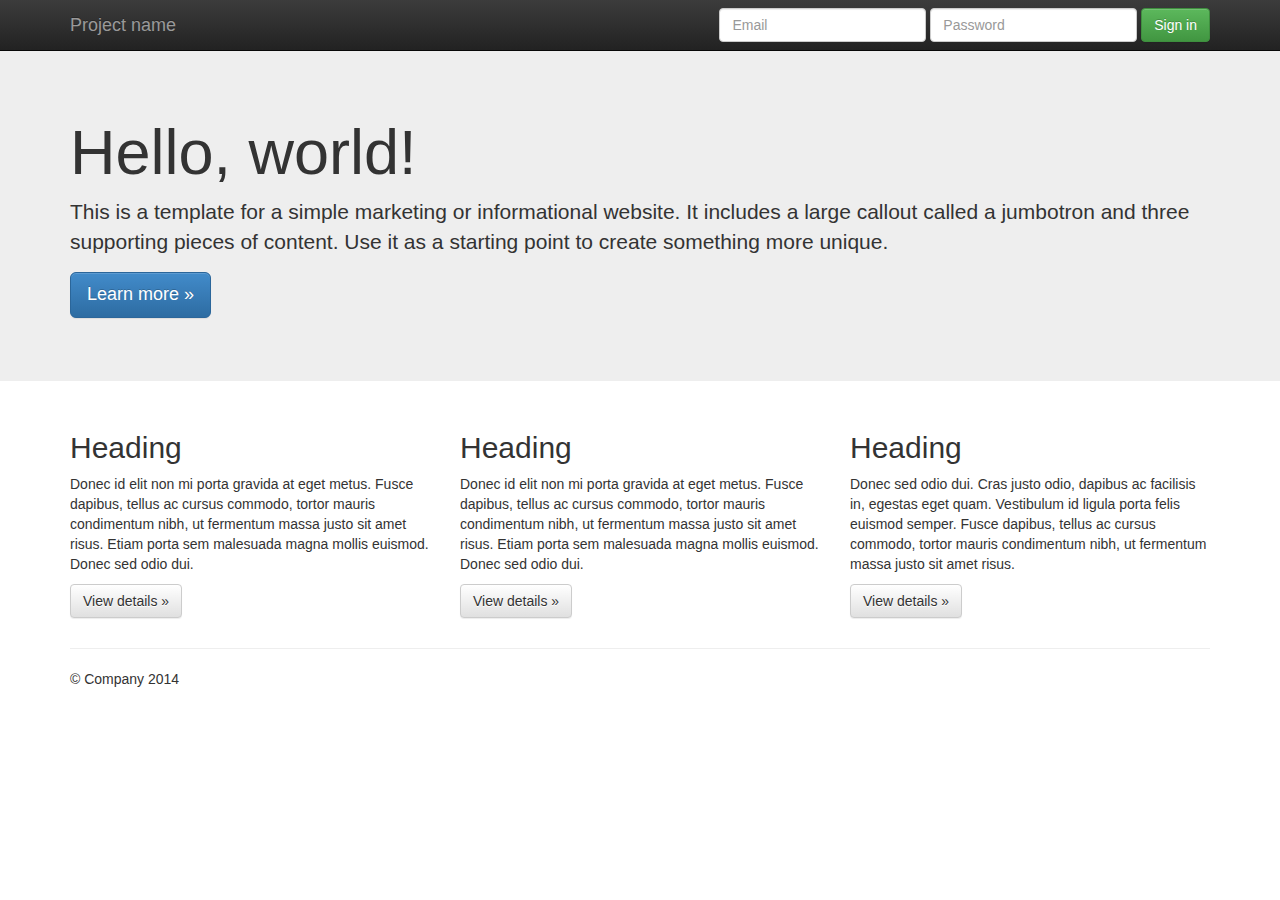
==== index.html @ ec1fefd2 "initial commit" ====
<!DOCTYPE html>
<html class="no-js">
    <head>
        <meta charset="utf-8">
        <meta http-equiv="X-UA-Compatible" content="IE=edge,chrome=1">
        <title>Dev Day</title>
        <meta name="description" content="">
        <meta name="viewport" content="width=device-width, initial-scale=1">

        <link rel="stylesheet" href="css/bootstrap.min.css">
        <style>
            body {
                padding-top: 50px;
                padding-bottom: 20px;
            }
        </style>
        <link rel="stylesheet" href="css/bootstrap-theme.min.css">
        <link rel="stylesheet" href="css/main.css">

        <script src="js/vendor/modernizr-2.6.2-respond-1.1.0.min.js"></script>
    </head>
    <body>
      <div class="navbar navbar-inverse navbar-fixed-top" role="navigation">
        <div class="container">
          <div class="navbar-header">
            <button type="button" class="navbar-toggle" data-toggle="collapse" data-target=".navbar-collapse">
              <span class="sr-only">Toggle navigation</span>
              <span class="icon-bar"></span>
              <span class="icon-bar"></span>
              <span class="icon-bar"></span>
            </button>
            <a class="navbar-brand" href="#">Project name</a>
          </div>
          <div class="navbar-collapse collapse">
            <form class="navbar-form navbar-right" role="form">
              <div class="form-group">
                <input type="text" placeholder="Email" class="form-control">
              </div>
              <div class="form-group">
                <input type="password" placeholder="Password" class="form-control">
              </div>
              <button type="submit" class="btn btn-success">Sign in</button>
            </form>
          </div><!--/.navbar-collapse -->
        </div>
      </div>

      <!-- Main jumbotron for a primary marketing message or call to action -->
      <div class="jumbotron">
        <div class="container">
          <h1>Hello, world!</h1>
          <p>This is a template for a simple marketing or informational website. It includes a large callout called a jumbotron and three supporting pieces of content. Use it as a starting point to create something more unique.</p>
          <p><a class="btn btn-primary btn-lg" role="button">Learn more &raquo;</a></p>
        </div>
      </div>

      <div class="container">
        <!-- Example row of columns -->
        <div class="row">
          <div class="col-md-4">
            <h2>Heading</h2>
            <p>Donec id elit non mi porta gravida at eget metus. Fusce dapibus, tellus ac cursus commodo, tortor mauris condimentum nibh, ut fermentum massa justo sit amet risus. Etiam porta sem malesuada magna mollis euismod. Donec sed odio dui. </p>
            <p><a class="btn btn-default" href="#" role="button">View details &raquo;</a></p>
          </div>
          <div class="col-md-4">
            <h2>Heading</h2>
            <p>Donec id elit non mi porta gravida at eget metus. Fusce dapibus, tellus ac cursus commodo, tortor mauris condimentum nibh, ut fermentum massa justo sit amet risus. Etiam porta sem malesuada magna mollis euismod. Donec sed odio dui. </p>
            <p><a class="btn btn-default" href="#" role="button">View details &raquo;</a></p>
         </div>
          <div class="col-md-4">
            <h2>Heading</h2>
            <p>Donec sed odio dui. Cras justo odio, dapibus ac facilisis in, egestas eget quam. Vestibulum id ligula porta felis euismod semper. Fusce dapibus, tellus ac cursus commodo, tortor mauris condimentum nibh, ut fermentum massa justo sit amet risus.</p>
            <p><a class="btn btn-default" href="#" role="button">View details &raquo;</a></p>
          </div>
        </div>

        <hr>

        <footer>
          <p>&copy; Company 2014</p>
        </footer>
      </div>
        <!-- /container -->        
        <script src="//ajax.googleapis.com/ajax/libs/jquery/1.11.1/jquery.min.js"></script>
        <script>window.jQuery || document.write('<script src="js/vendor/jquery-1.11.1.min.js"><\/script>')</script>
        <script src="js/vendor/bootstrap.min.js"></script>
        <script src="js/main.js"></script>
    </body>
</html>
---- css/main.css ----
/* ==========================================================================
   Author's custom styles
   ========================================================================== */
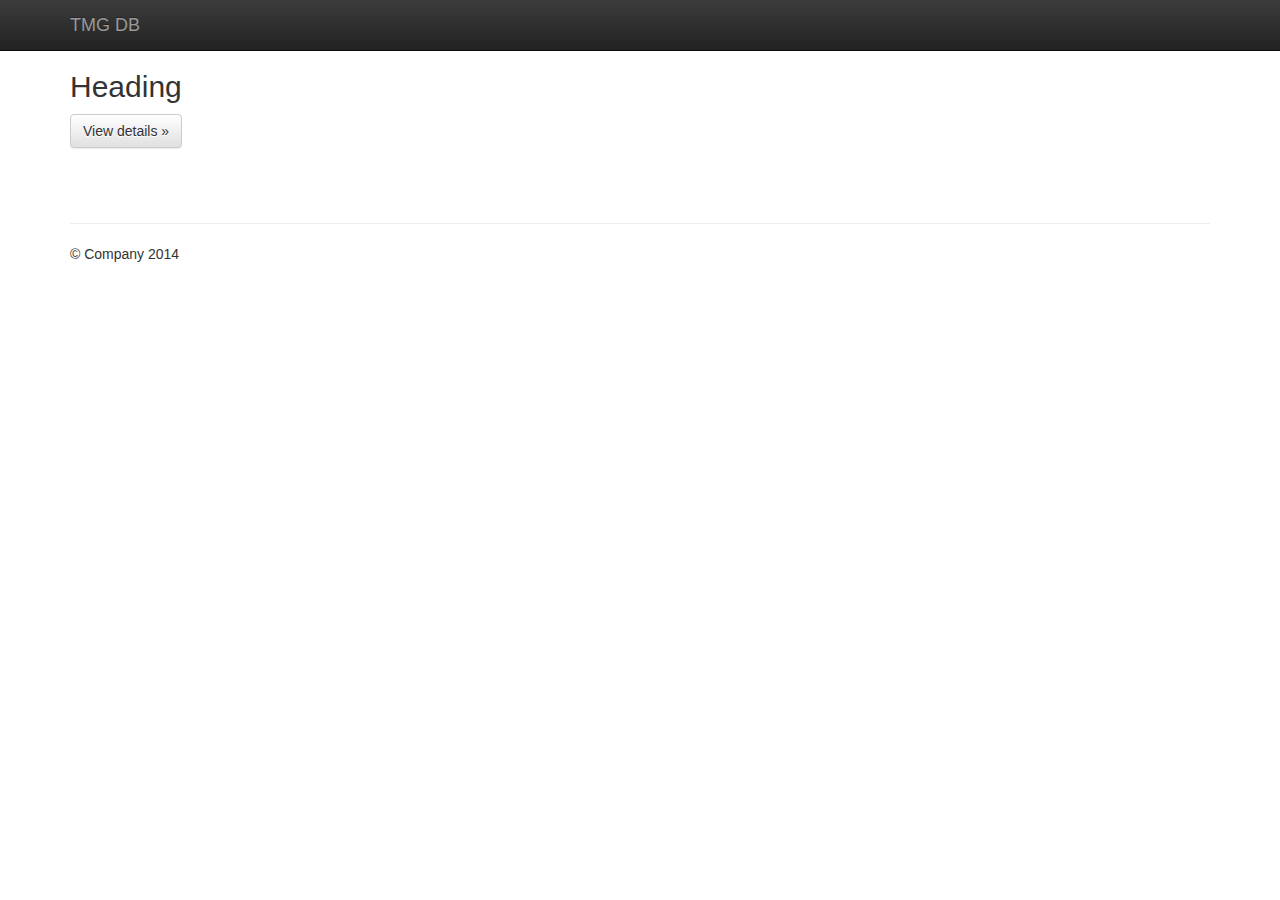
==== commit 006091c4: "Add sections list" ====
--- a/index.html
+++ b/index.html
@@ -23,56 +23,29 @@
       <div class="navbar navbar-inverse navbar-fixed-top" role="navigation">
         <div class="container">
           <div class="navbar-header">
-            <button type="button" class="navbar-toggle" data-toggle="collapse" data-target=".navbar-collapse">
-              <span class="sr-only">Toggle navigation</span>
-              <span class="icon-bar"></span>
-              <span class="icon-bar"></span>
-              <span class="icon-bar"></span>
-            </button>
-            <a class="navbar-brand" href="#">Project name</a>
+            <a class="navbar-brand" href="#">TMG DB</a>
           </div>
-          <div class="navbar-collapse collapse">
-            <form class="navbar-form navbar-right" role="form">
-              <div class="form-group">
-                <input type="text" placeholder="Email" class="form-control">
-              </div>
-              <div class="form-group">
-                <input type="password" placeholder="Password" class="form-control">
-              </div>
-              <button type="submit" class="btn btn-success">Sign in</button>
-            </form>
-          </div><!--/.navbar-collapse -->
         </div>
       </div>
-
-      <!-- Main jumbotron for a primary marketing message or call to action -->
-      <div class="jumbotron">
-        <div class="container">
-          <h1>Hello, world!</h1>
-          <p>This is a template for a simple marketing or informational website. It includes a large callout called a jumbotron and three supporting pieces of content. Use it as a starting point to create something more unique.</p>
-          <p><a class="btn btn-primary btn-lg" role="button">Learn more &raquo;</a></p>
-        </div>
-      </div>
-
+     
       <div class="container">
         <!-- Example row of columns -->
         <div class="row">
-          <div class="col-md-4">
-            <h2>Heading</h2>
-            <p>Donec id elit non mi porta gravida at eget metus. Fusce dapibus, tellus ac cursus commodo, tortor mauris condimentum nibh, ut fermentum massa justo sit amet risus. Etiam porta sem malesuada magna mollis euismod. Donec sed odio dui. </p>
-            <p><a class="btn btn-default" href="#" role="button">View details &raquo;</a></p>
-          </div>
-          <div class="col-md-4">
-            <h2>Heading</h2>
-            <p>Donec id elit non mi porta gravida at eget metus. Fusce dapibus, tellus ac cursus commodo, tortor mauris condimentum nibh, ut fermentum massa justo sit amet risus. Etiam porta sem malesuada magna mollis euismod. Donec sed odio dui. </p>
-            <p><a class="btn btn-default" href="#" role="button">View details &raquo;</a></p>
-         </div>
-          <div class="col-md-4">
-            <h2>Heading</h2>
-            <p>Donec sed odio dui. Cras justo odio, dapibus ac facilisis in, egestas eget quam. Vestibulum id ligula porta felis euismod semper. Fusce dapibus, tellus ac cursus commodo, tortor mauris condimentum nibh, ut fermentum massa justo sit amet risus.</p>
-            <p><a class="btn btn-default" href="#" role="button">View details &raquo;</a></p>
-          </div>
+            <div class="col-md-4">
+              <h2>Heading</h2>
+              <ol class="js_json_data js-json-data col-md-10"></ol>
+              <p><a onclick="getJsonData(1)" class="btn btn-default js_data_btn" href="javascript:void(0);" role="button">View details &raquo;</a></p>
+            </div>
+            <div class="col-md-4">
+                
+            </div>
+            <div class="col-md-4">
+                
+            </div>
         </div>
+        <nav>
+            <ul class="pagination"></ul>
+        </nav>
 
         <hr>
 
--- a/css/main.css
+++ b/css/main.css
@@ -3,6 +3,11 @@
 /* ==========================================================================
    Author's custom styles
    ========================================================================== */
+
+
+
+
+.js-json-data { margin: 0 auto;}
 
 
 
@@ -15,8 +20,3 @@
 
 
 
-
-
-
-
-
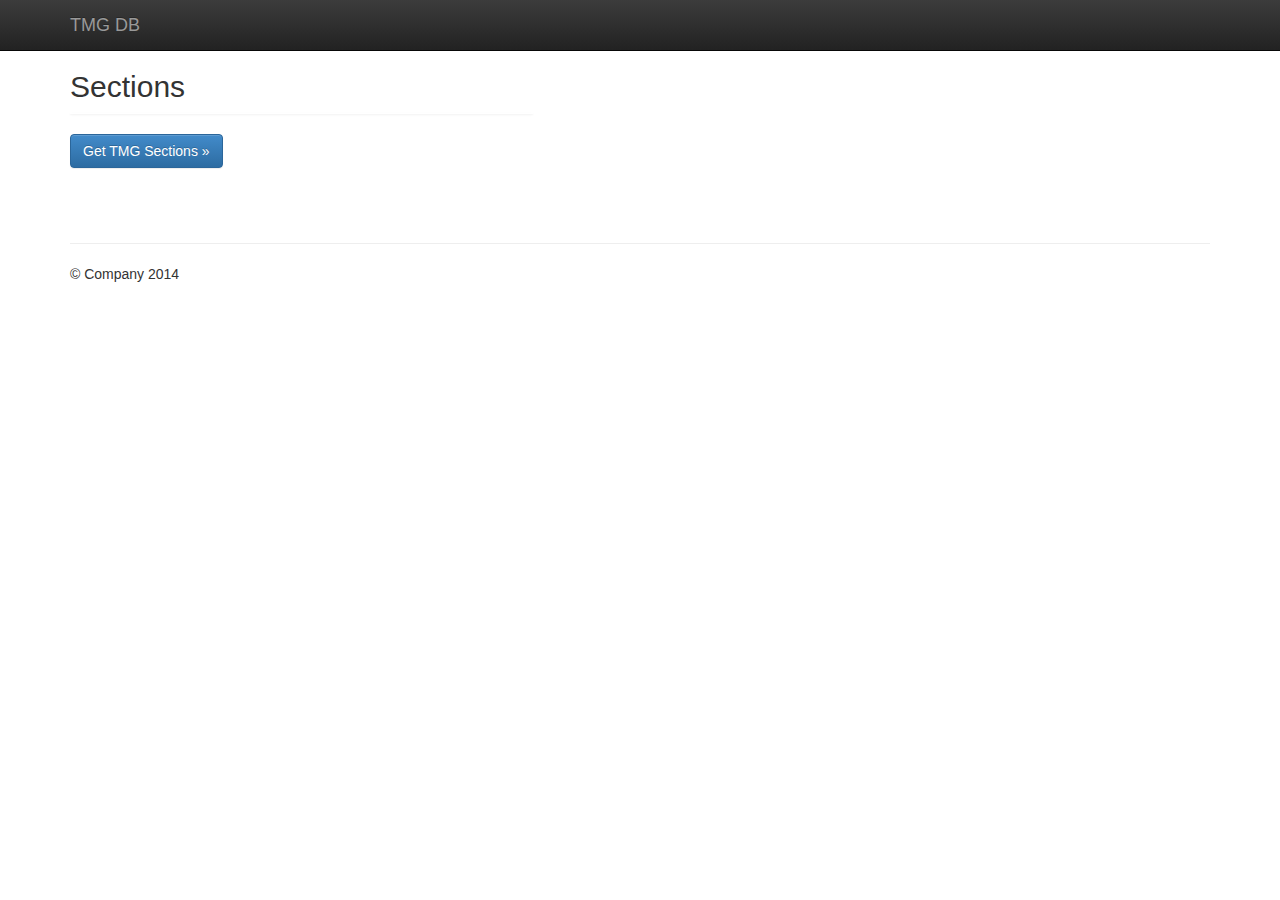
==== commit 1276458c: "Add last mods" ====
--- a/index.html
+++ b/index.html
@@ -31,21 +31,20 @@
       <div class="container">
         <!-- Example row of columns -->
         <div class="row">
-            <div class="col-md-4">
-              <h2>Heading</h2>
-              <ol class="js_json_data js-json-data col-md-10"></ol>
-              <p><a onclick="getJsonData(1)" class="btn btn-default js_data_btn" href="javascript:void(0);" role="button">View details &raquo;</a></p>
+            <div class="col-md-6">
+                <h2>Sections</h2>
+                <ol class="js_json_data list-group col-md-10"></ol>
+                <p><a onclick="getJsonData(1)" class="btn btn-primary btn-md js_data_btn" href="javascript:void(0);" role="button">Get TMG Sections &raquo;</a></p>
+                <nav>
+                    <ul class="pagination"></ul>
+                </nav>
             </div>
-            <div class="col-md-4">
-                
-            </div>
-            <div class="col-md-4">
-                
+            
+            <div class="col-md-6 sub-section-list">
+                <h2>SubSections</h2>
+                <ol class="js_json_subs list-group col-md-10"></ol>
             </div>
         </div>
-        <nav>
-            <ul class="pagination"></ul>
-        </nav>
 
         <hr>
 
--- a/css/main.css
+++ b/css/main.css
@@ -3,11 +3,10 @@
 /* ==========================================================================
    Author's custom styles
    ========================================================================== */
+.list-group-item { cursor: pointer;}
+.list-group-item:hover { background: #ddd; color: #fff;}
 
-
-
-
-.js-json-data { margin: 0 auto;}
+.sub-section-list {display: none;}
 
 
 
@@ -18,5 +17,3 @@
 
 
 
-
-
